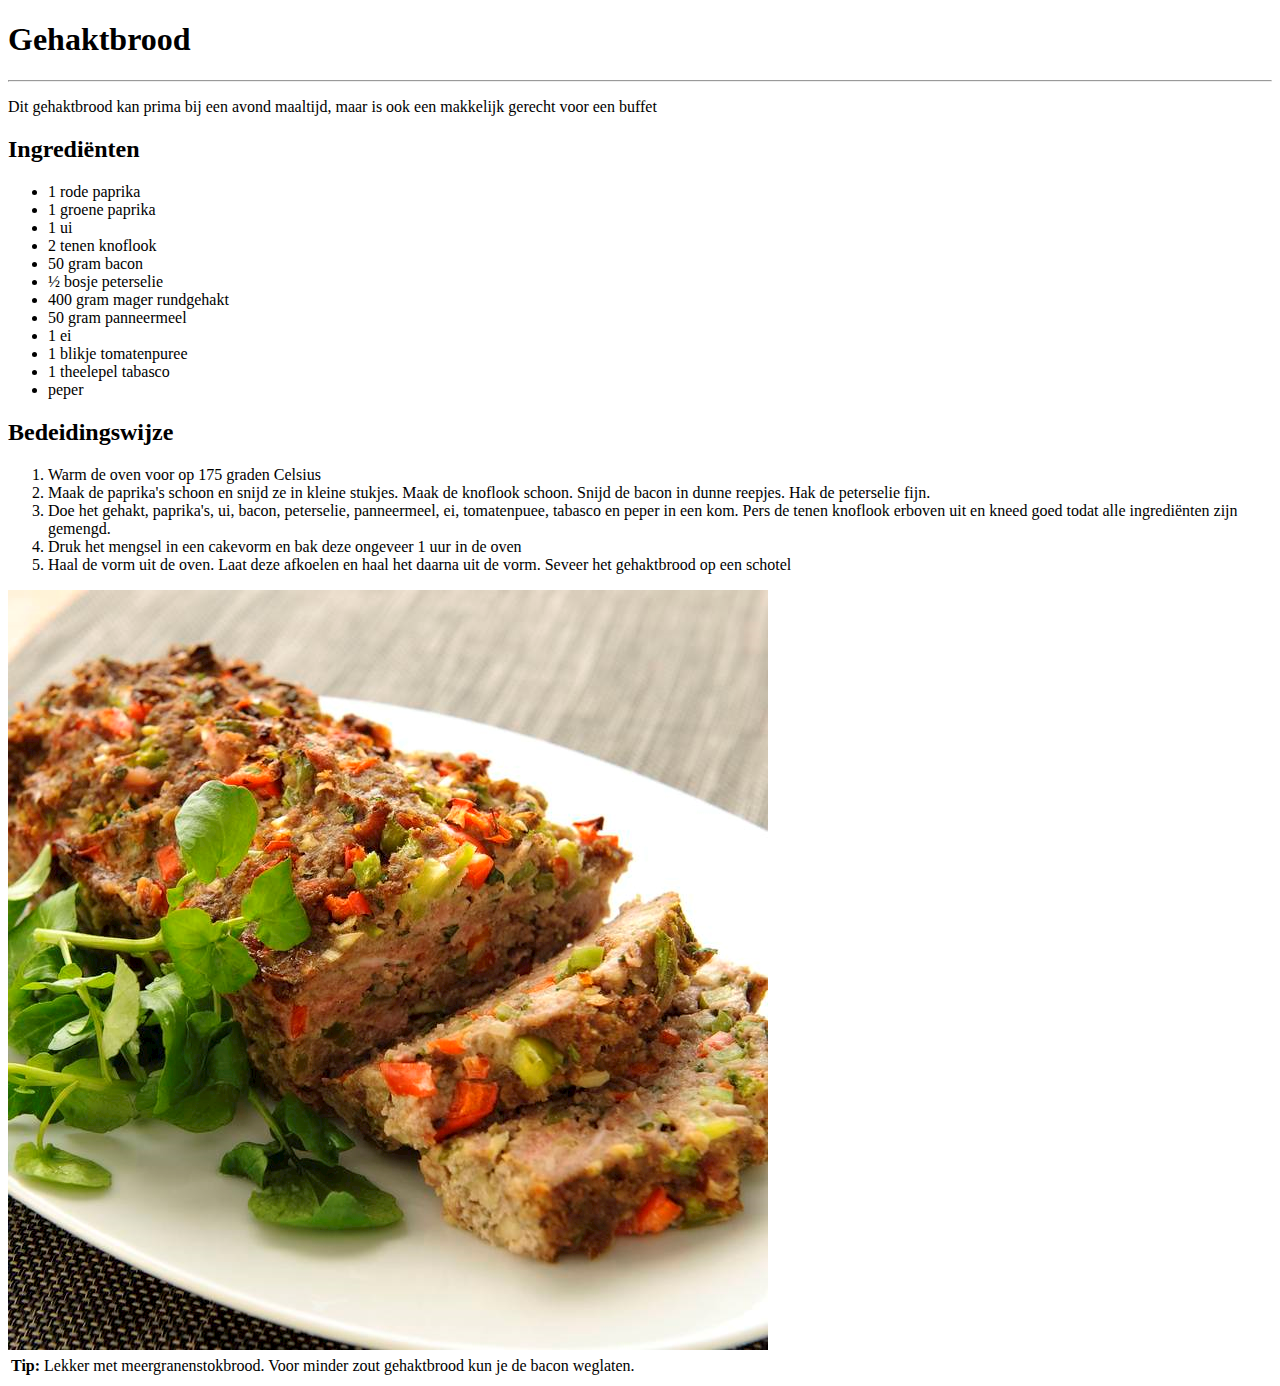
==== index.html @ 06738228 "forgot to add index.html XD" ====
<!DOCTYPE html>
<htm>
    <head><link rel="stylesheet" type="text/css" href="style.css" /></head>
    <body>
        <div class="main-container" >
            <div  class="text_class">

                <div class="mini-container">
                    <h1 id="main-title">Gehaktbrood</h1>
                    <hr/>
                    <p id="first-paragraf">Dit gehaktbrood kan prima bij een avond maaltijd, maar is ook een makkelijk gerecht voor een buffet</p>
                </div>

                <div class="mini-container">
                    <h2 >Ingrediënten</h2>
                        <ul class="ingredient-list">
                            <li>1 rode paprika</li>
                            <li>1 groene paprika</li>
                            <li>1 ui</li>
                            <li>2 tenen knoflook</li>
                            <li>50 gram bacon</li>
                            <li>½ bosje peterselie</li>
                            <li>400 gram mager rundgehakt</li>
                            <li>50 gram panneermeel</li>
                            <li>1 ei</li>
                            <li>1 blikje tomatenpuree</li>
                            <li>1 theelepel tabasco</li>
                            <li>peper</li>
                        </ul>
                </div>
                    
                <div class="mini-container">
                    <h2>Bedeidingswijze</h2>
                    <ol start="1." class="recipe-list">
                            <li>Warm de oven voor op 175 graden Celsius</li>
                            <li>Maak de paprika's schoon en snijd ze in kleine stukjes. Maak de knoflook schoon. Snijd de bacon in dunne reepjes. Hak de peterselie fijn.</li>
                            <li>Doe het gehakt, paprika's, ui, bacon, peterselie, panneermeel, ei, tomatenpuee, tabasco en peper in een kom. Pers de tenen knoflook erboven uit en kneed goed todat alle ingrediënten zijn gemengd.</li>
                            <li>Druk het mengsel in een cakevorm en bak deze ongeveer 1 uur in de oven</li>
                            <li>Haal de vorm uit de oven. Laat deze afkoelen en haal het daarna uit de vorm. Seveer het gehaktbrood op een schotel</li>
                        </ol>
                </div>

                <img src="gehaktbrood.jpg">

                <table class="tip-table">
                    <tr>
                        <th>Tip: </th>
                        <td> Lekker met meergranenstokbrood. Voor minder zout gehaktbrood kun je de bacon weglaten.</td>
                    </tr>
                </table>
            </div>
        </div>
    </body>
</htm>
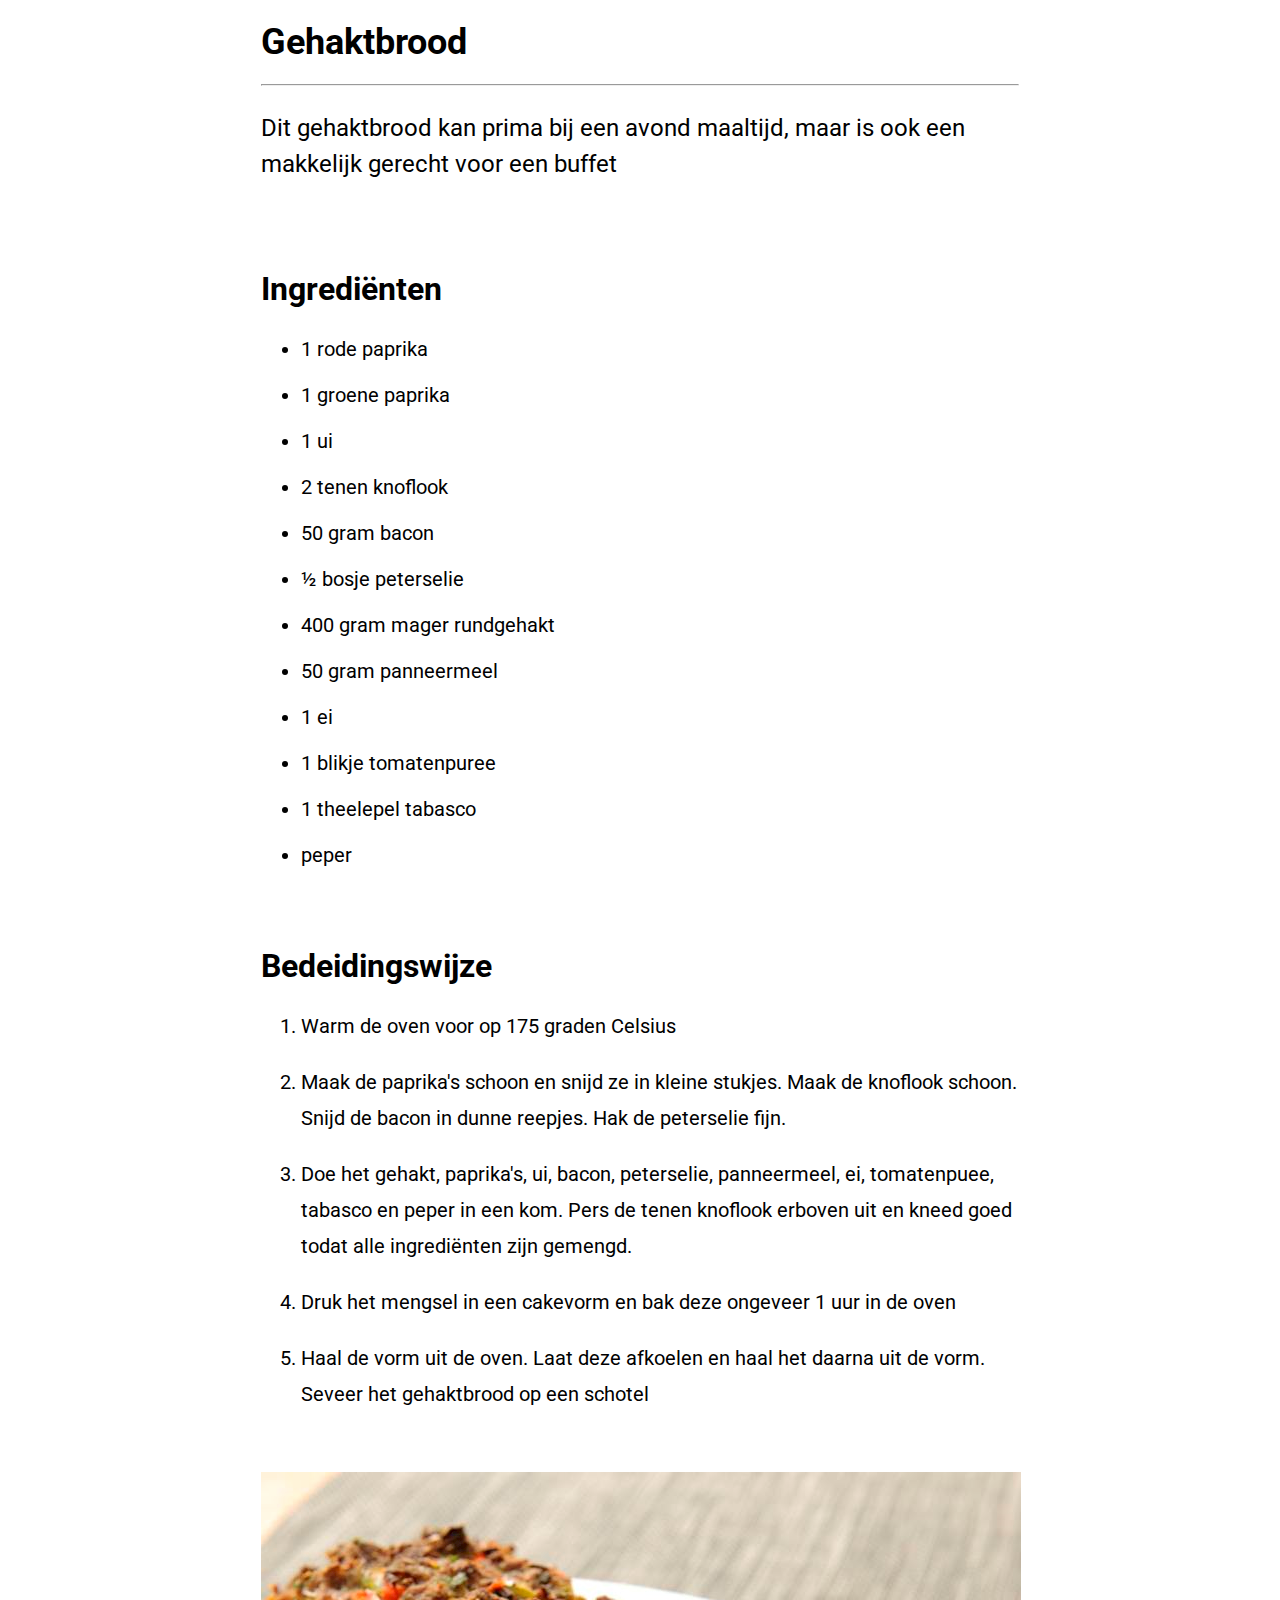
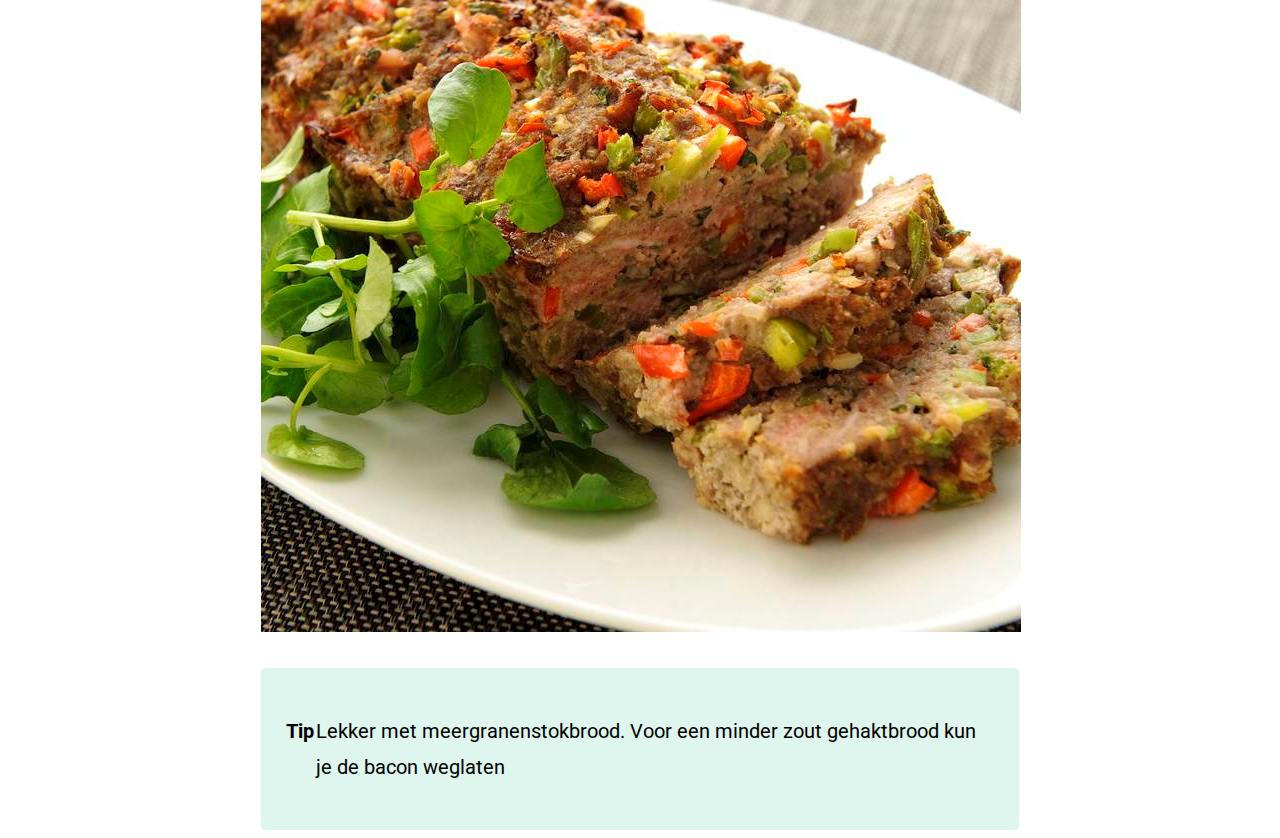
==== commit 0d6719c1: "commit before navbar test" ====
--- a/index.html
+++ b/index.html
@@ -2,9 +2,11 @@
 <htm>
     <head><link rel="stylesheet" type="text/css" href="style.css" /></head>
     <body>
+
+
+
         <div class="main-container" >
             <div  class="text_class">
-
                 <div class="mini-container">
                     <h1 id="main-title">Gehaktbrood</h1>
                     <hr/>
@@ -41,13 +43,13 @@
                 </div>
 
                 <img src="gehaktbrood.jpg">
+                
 
-                <table class="tip-table">
-                    <tr>
-                        <th>Tip: </th>
-                        <td> Lekker met meergranenstokbrood. Voor minder zout gehaktbrood kun je de bacon weglaten.</td>
-                    </tr>
-                </table>
+                <div class="tip-container">
+                    <p id="tip-text">Tip &nbsp;</p>
+                    <p> Lekker met meergranenstokbrood. Voor een minder zout gehaktbrood kun je de bacon weglaten</p>
+                </div>
+                
             </div>
         </div>
     </body>
--- a/style.css
+++ b/style.css
@@ -0,0 +1,61 @@
+@import url('https://fonts.googleapis.com/css2?family=Roboto:wght@100;400&display=swap');
+
+
+.main-container{
+    margin: 0;
+    align-items: left;
+    margin-left: 20%;
+    margin-right: 20%;
+}
+
+.mini-container{
+    padding-bottom: 40px;
+}
+
+.text_class{
+    font-family: 'Roboto', sans-serif;
+    font-size: 20px;
+    line-height: 36px;
+}
+
+#main-title{
+
+    font-size: 36px;
+    line-height: 36px;
+}
+
+#first-paragraf{
+    font-size: 24px;
+    line-height: 36px
+}
+
+h2{
+    font-size: 32px;
+    line-height: 32px;
+}
+
+.tip-container {
+    background-color:#def6ed;
+    border-radius: 4px;
+    margin-top: 25px;
+    padding: 25px;
+    display: flex
+
+}
+
+.ingredient-list{
+    margin-top: 10px;
+    margin-bottom: 10px;
+}
+
+.ingredient-list li{
+    margin: 10px 0; 
+}
+
+.recipe-list li{
+    margin: 20px 0;
+}
+
+#tip-text{
+    font-weight: bold;
+}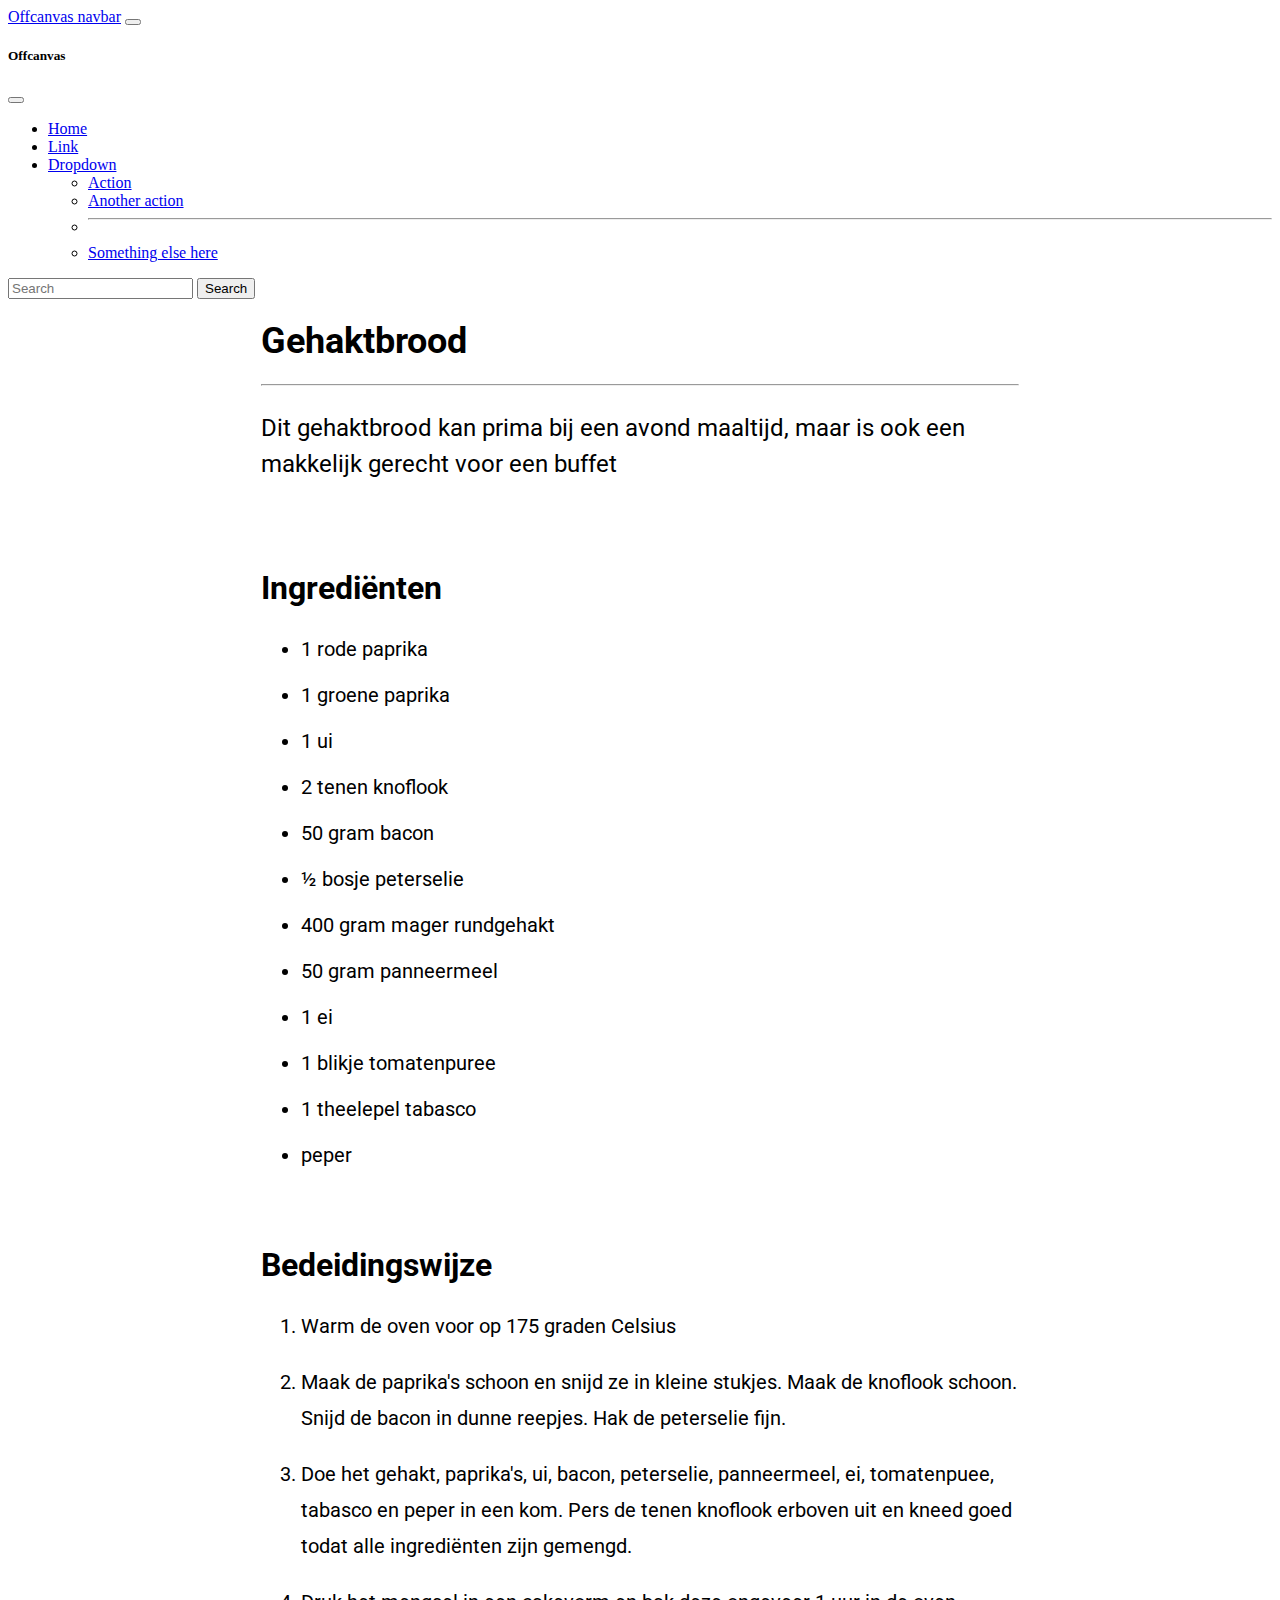
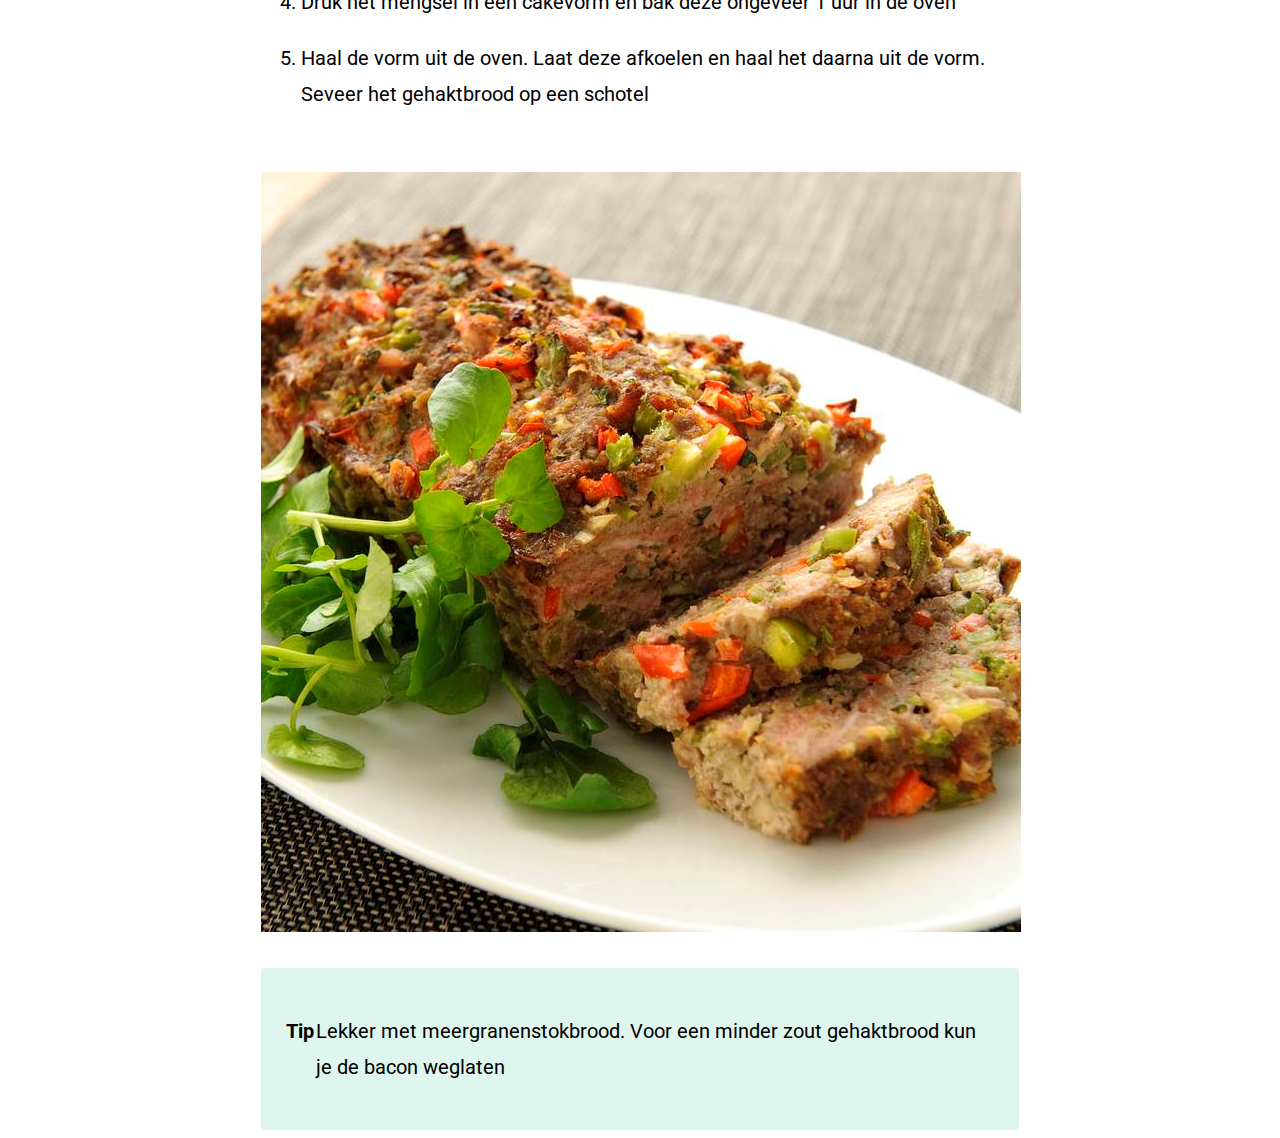
==== commit 564d0375: "beginning of the navbar" ====
--- a/index.html
+++ b/index.html
@@ -1,9 +1,54 @@
 <!DOCTYPE html>
 <htm>
-    <head><link rel="stylesheet" type="text/css" href="style.css" /></head>
+    <head>
+        <link rel="stylesheet" type="text/css" href="style.css" />
+        <meta charset="utf-8">
+        <meta name="viewport" content="width=device-width, initial-scale=1">
+        <link href="https://cdn.jsdelivr.net/npm/bootstrap@5.3.0-alpha1/dist/css/bootstrap.min.css" rel="stylesheet" integrity="sha384-GLhlTQ8iRABdZLl6O3oVMWSktQOp6b7In1Zl3/Jr59b6EGGoI1aFkw7cmDA6j6gD" crossorigin="anonymous">
+    </head>
+
     <body>
-
-
+        <nav class="navbar bg-body-tertiary fixed-top">
+            <div class="container-fluid">
+              <a class="navbar-brand" href="#">Offcanvas navbar</a>
+              <button class="navbar-toggler" type="button" data-bs-toggle="offcanvas" data-bs-target="#offcanvasNavbar" aria-controls="offcanvasNavbar">
+                <span class="navbar-toggler-icon"></span>
+              </button>
+              <div class="offcanvas offcanvas-end" tabindex="-1" id="offcanvasNavbar" aria-labelledby="offcanvasNavbarLabel">
+                <div class="offcanvas-header">
+                  <h5 class="offcanvas-title" id="offcanvasNavbarLabel">Offcanvas</h5>
+                  <button type="button" class="btn-close" data-bs-dismiss="offcanvas" aria-label="Close"></button>
+                </div>
+                <div class="offcanvas-body">
+                  <ul class="navbar-nav justify-content-end flex-grow-1 pe-3">
+                    <li class="nav-item">
+                      <a class="nav-link active" aria-current="page" href="#">Home</a>
+                    </li>
+                    <li class="nav-item">
+                      <a class="nav-link" href="#">Link</a>
+                    </li>
+                    <li class="nav-item dropdown">
+                      <a class="nav-link dropdown-toggle" href="#" role="button" data-bs-toggle="dropdown" aria-expanded="false">
+                        Dropdown
+                      </a>
+                      <ul class="dropdown-menu">
+                        <li><a class="dropdown-item" href="#">Action</a></li>
+                        <li><a class="dropdown-item" href="#">Another action</a></li>
+                        <li>
+                          <hr class="dropdown-divider">
+                        </li>
+                        <li><a class="dropdown-item" href="#">Something else here</a></li>
+                      </ul>
+                    </li>
+                  </ul>
+                  <form class="d-flex mt-3" role="search">
+                    <input class="form-control me-2" type="search" placeholder="Search" aria-label="Search">
+                    <button class="btn btn-outline-success" type="submit">Search</button>
+                  </form>
+                </div>
+              </div>
+            </div>
+          </nav>
 
         <div class="main-container" >
             <div  class="text_class">
